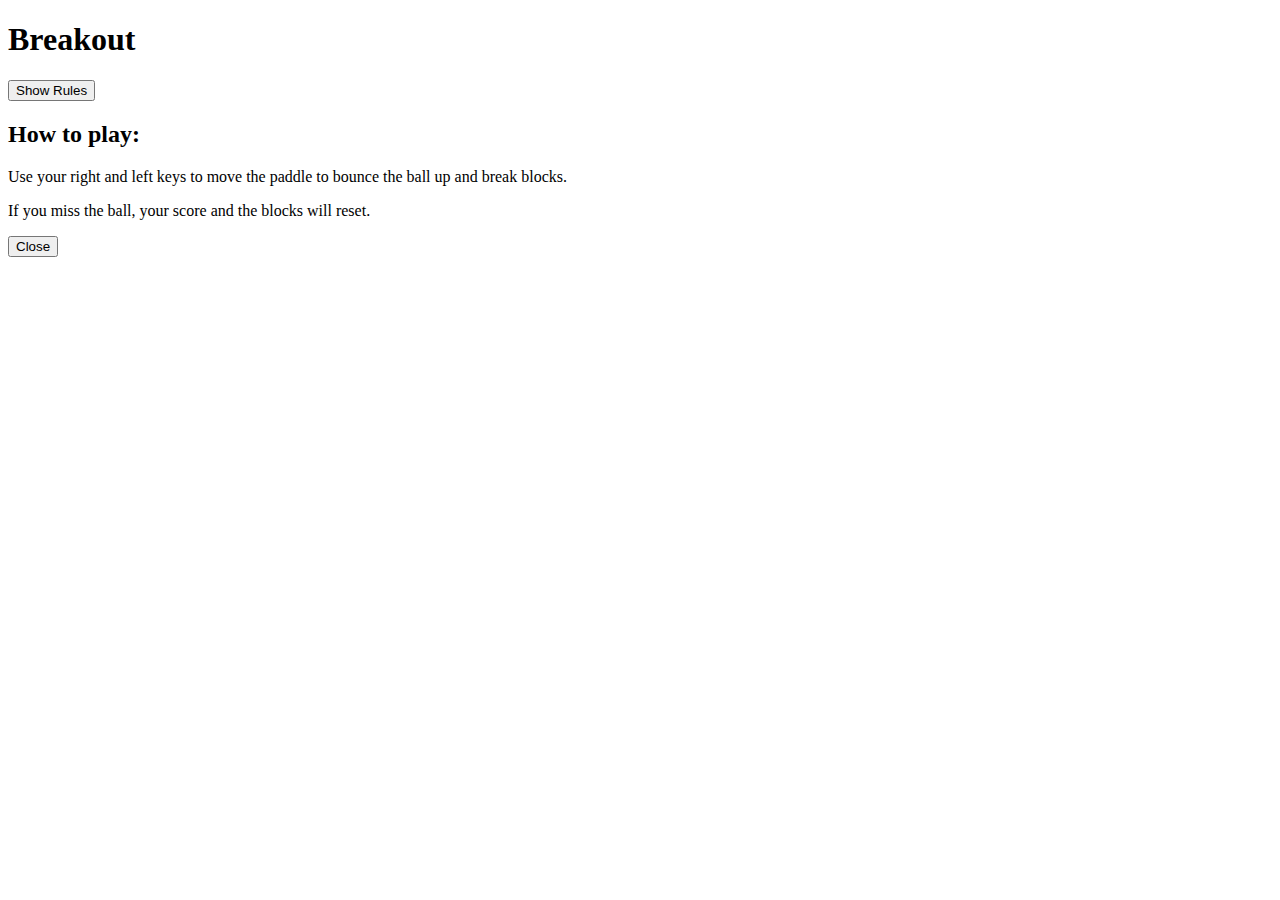
==== breakout.html @ 412c546d "Tue, Mar 19, 2024, 9:41 AM -07:00" ====
<!DOCTYPE html>
<html lang="en">
<head>
    <meta charset="UTF-8">
    <meta name="viewport" content="width=device-width, initial-scale=1.0">
    <title>Breakout</title>
    <link rel="stylesheet" href="css/breakout.css">
</head>
<body>
    <h1>Breakout</h1>
    <button id="rules-btn" class="btn rules-btn">Show Rules</button>
    <div id="rules" class="rules">
        <h2>How to play:</h2>
        <p>Use your right and left keys to move the paddle to bounce the ball up and break blocks.</p>
        <p>If you miss the ball, your score and the blocks will reset.</p>
        <button id="close-btn" class="btn">Close</button>
    </div>
    <canvasid="canvas" width="800" height="600"></canvas>
</body>
<script src="js/breakout.js"></script>
</html>
---- css/breakout.css ----
*
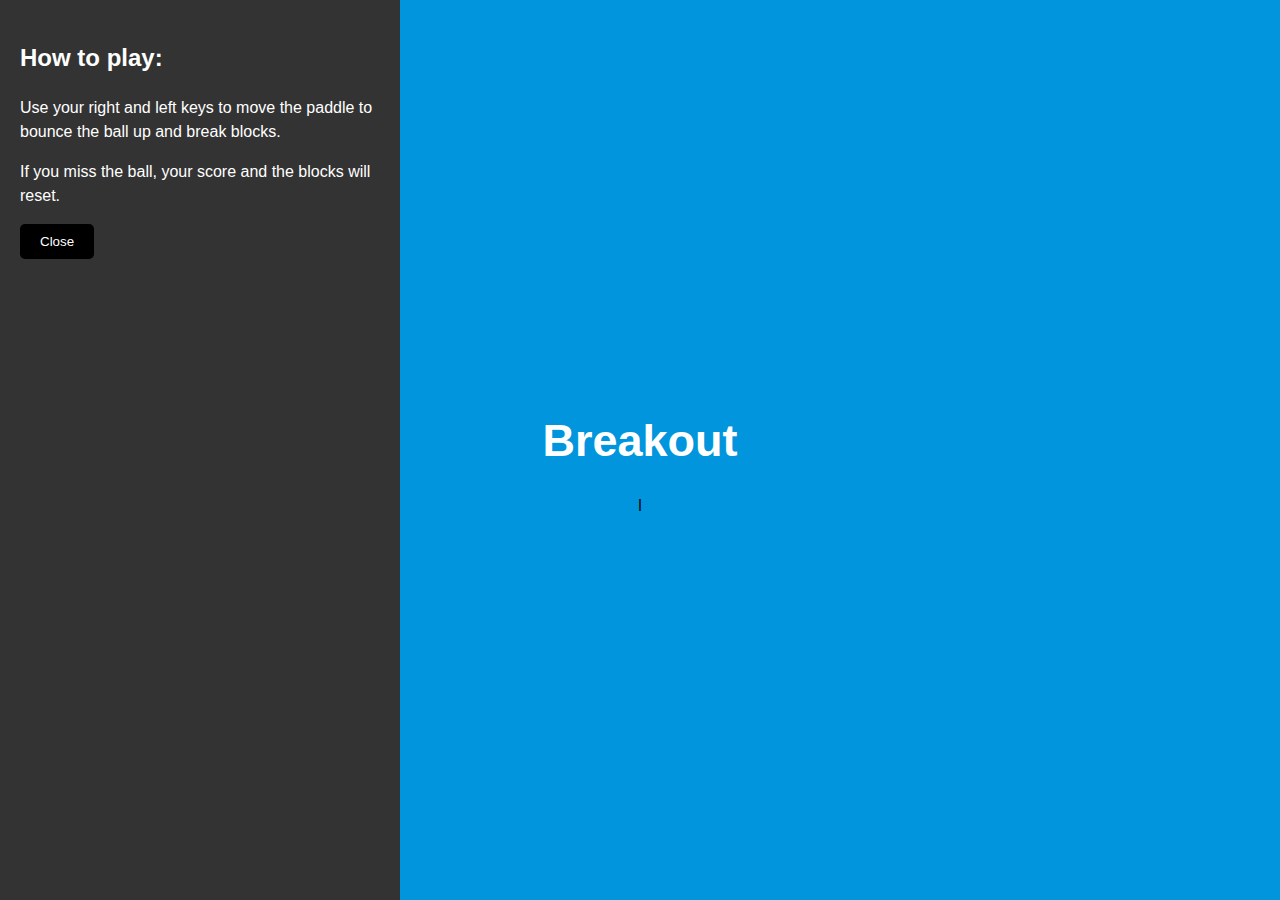
==== commit e0aa0bf0: "Fri, Mar 22, 2024, 9:48 AM -07:00" ====
--- a/breakout.html
+++ b/breakout.html
@@ -9,7 +9,7 @@
 <body>
     <h1>Breakout</h1>
     <button id="rules-btn" class="btn rules-btn">Show Rules</button>
-    <div id="rules" class="rules">
+    <div id="rules" class="rules show">
         <h2>How to play:</h2>
         <p>Use your right and left keys to move the paddle to bounce the ball up and break blocks.</p>
         <p>If you miss the ball, your score and the blocks will reset.</p>
@@ -18,4 +18,4 @@
     <canvasid="canvas" width="800" height="600"></canvas>
 </body>
 <script src="js/breakout.js"></script>
-</html>+</html>l--- a/css/breakout.css
+++ b/css/breakout.css
@@ -1 +1,66 @@
-*+* {
+    box-sizing: border-box;
+}
+
+body {
+    background-color: #0095DD;
+    display: flex;
+    flex-direction: column;
+    align-items: center;
+    justify-content: center;
+    min-height: 100vh;
+    margin: 0;
+    font-family: Arial, Helvetica, sans-serif;
+}
+
+canvas {
+    background: #f0f0f0;
+    display: block;
+    border-radius: 5px;
+}
+
+h1 {
+    font-size: 45px;
+    color: white;
+}
+
+.btn {
+    cursor: pointer;
+    border: 0;
+    padding: 10px 20px;
+    background: black;
+    color: white;
+    border-radius: 5px;
+}
+
+.btn:hover {
+    background: #222222;
+}
+
+.btn:active {
+    transform: scale(0.98);
+}
+
+.rules-btn {
+    position: absolute;
+    top: 30px;
+    left: 30px;
+}
+
+.rules {
+    position: absolute;
+    top: 0;
+    left: 0;
+    background: #333333;
+    color: white;
+    min-height: 100vh;
+    width: 400px;
+    padding: 20px;
+    line-height: 1.5;
+    transform: translateX(-400px);
+    transition: transform 1s ease-in-out;
+}
+
+.rules.show {
+    transform: translateX(0);
+}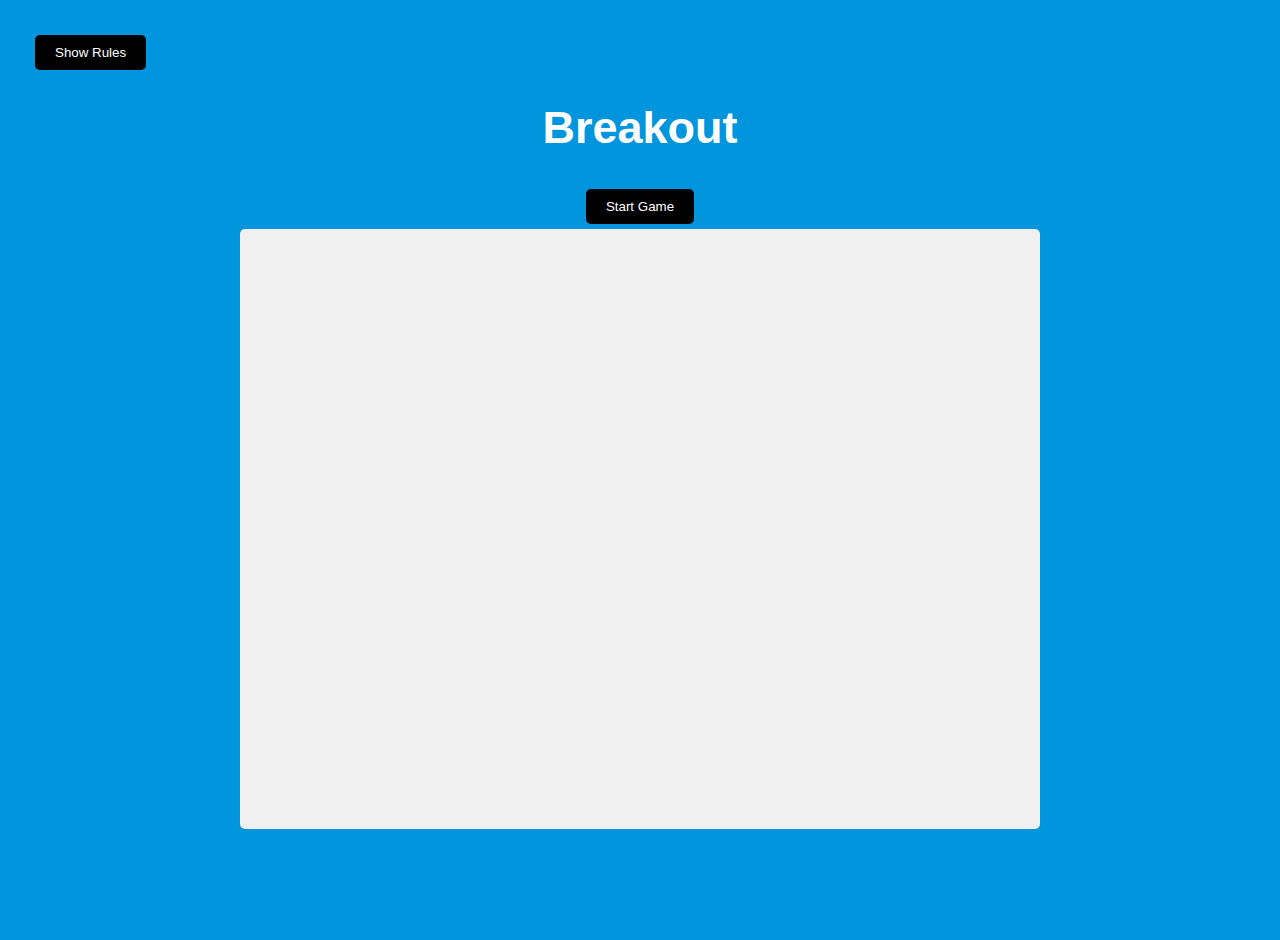
==== commit 632f4bba: "Tue, Apr 9, 2024, 9:37 AM -07:00" ====
--- a/breakout.html
+++ b/breakout.html
@@ -9,13 +9,18 @@
 <body>
     <h1>Breakout</h1>
     <button id="rules-btn" class="btn rules-btn">Show Rules</button>
-    <div id="rules" class="rules show">
-        <h2>How to play:</h2>
-        <p>Use your right and left keys to move the paddle to bounce the ball up and break blocks.</p>
+    <div id="rules" class="rules">
+        <h2>How To Play:</h2>
+        <p>Use your right and left arrow keys or D and A to move the paddle to bounce the ball up and break the blocks.</p>
         <p>If you miss the ball, your score and the blocks will reset.</p>
         <button id="close-btn" class="btn">Close</button>
     </div>
-    <canvasid="canvas" width="800" height="600"></canvas>
+
+    <button id="start-btn" class="btn start">Start Game</button>
+    <button id="restart-btn" class="btn start">Restart</button>
+
+    <canvas id="canvas" width="800" height="600"></canvas>
+
+    <script src="js/breakout.js"></script>
 </body>
-<script src="js/breakout.js"></script>
-</html>l+</html>--- a/css/breakout.css
+++ b/css/breakout.css
@@ -1,7 +1,3 @@
-* {
-    box-sizing: border-box;
-}
-
 body {
     background-color: #0095DD;
     display: flex;
@@ -11,12 +7,6 @@
     min-height: 100vh;
     margin: 0;
     font-family: Arial, Helvetica, sans-serif;
-}
-
-canvas {
-    background: #f0f0f0;
-    display: block;
-    border-radius: 5px;
 }
 
 h1 {
@@ -31,10 +21,11 @@
     background: black;
     color: white;
     border-radius: 5px;
+    margin: 5px;
 }
 
 .btn:hover {
-    background: #222222;
+    background: #222;
 }
 
 .btn:active {
@@ -58,9 +49,20 @@
     padding: 20px;
     line-height: 1.5;
     transform: translateX(-400px);
-    transition: transform 1s ease-in-out;
+    transition: transform 1s ease-in-out, opacity 0.5s ease-in-out;
+    opacity: 0;
 }
 
 .rules.show {
     transform: translateX(0);
-}+    opacity: 1;
+}
+
+canvas {
+    background: #f0f0f0;
+    display: block;
+    border-radius: 5px;
+}
+
+<button id="start-btn" class="btn start">Start Game</button>
+<button id="restart-btn" class="btn start">Restart</button>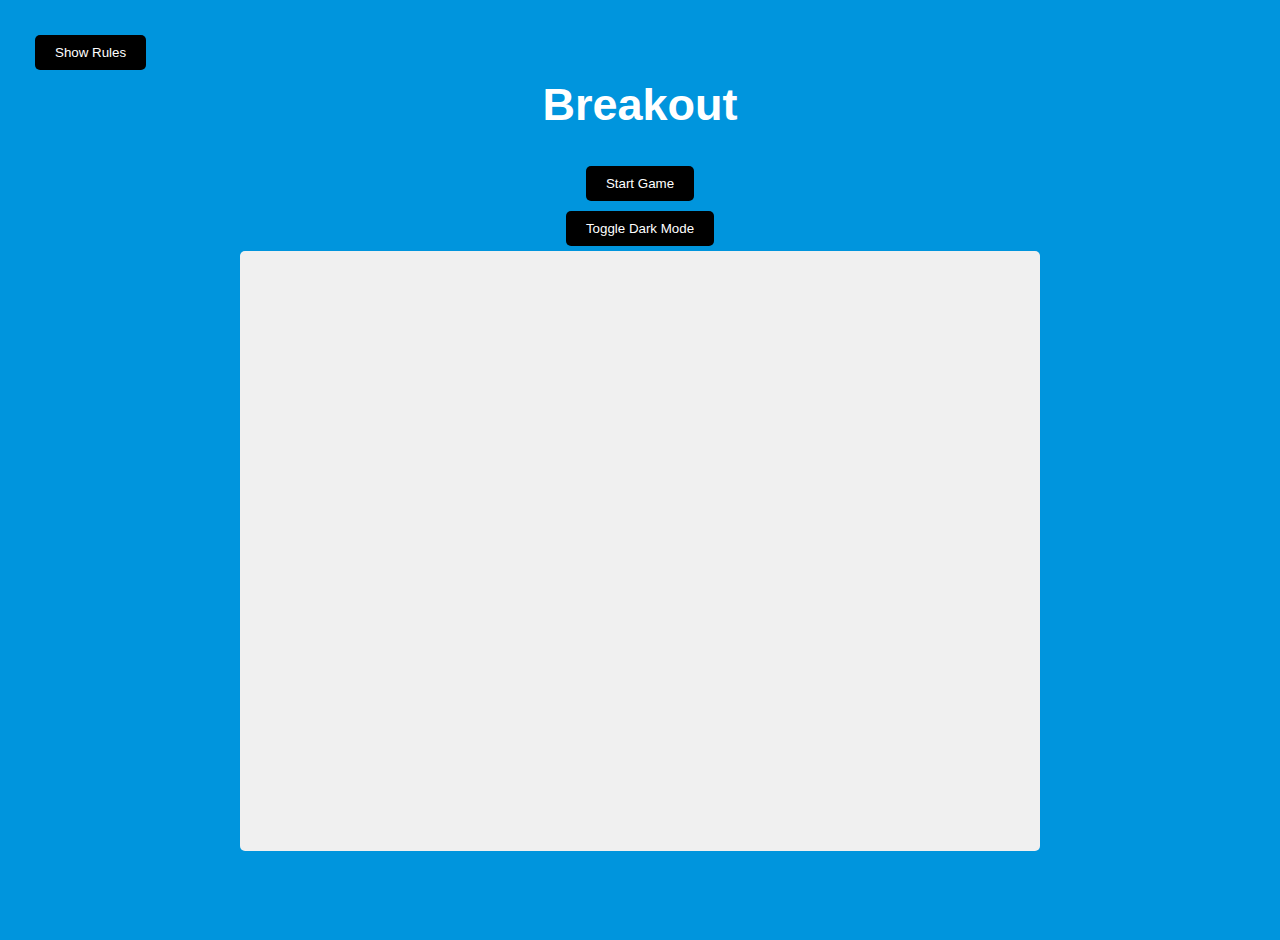
==== commit d4c07da0: "Tue, Apr 23, 2024, 10:14 AM -07:00" ====
--- a/breakout.html
+++ b/breakout.html
@@ -17,6 +17,7 @@
     </div>
 
     <button id="start-btn" class="btn start">Start Game</button>
+    <button id="dark-mode-btn" class="btn">Toggle Dark Mode</button>
     <button id="restart-btn" class="btn start">Restart</button>
 
     <canvas id="canvas" width="800" height="600"></canvas>
--- a/css/breakout.css
+++ b/css/breakout.css
@@ -64,5 +64,8 @@
     border-radius: 5px;
 }
 
-<button id="start-btn" class="btn start">Start Game</button>
-<button id="restart-btn" class="btn start">Restart</button>+restart-btn {
+    position: absolute;
+    top: 0;
+    left: 0;
+}